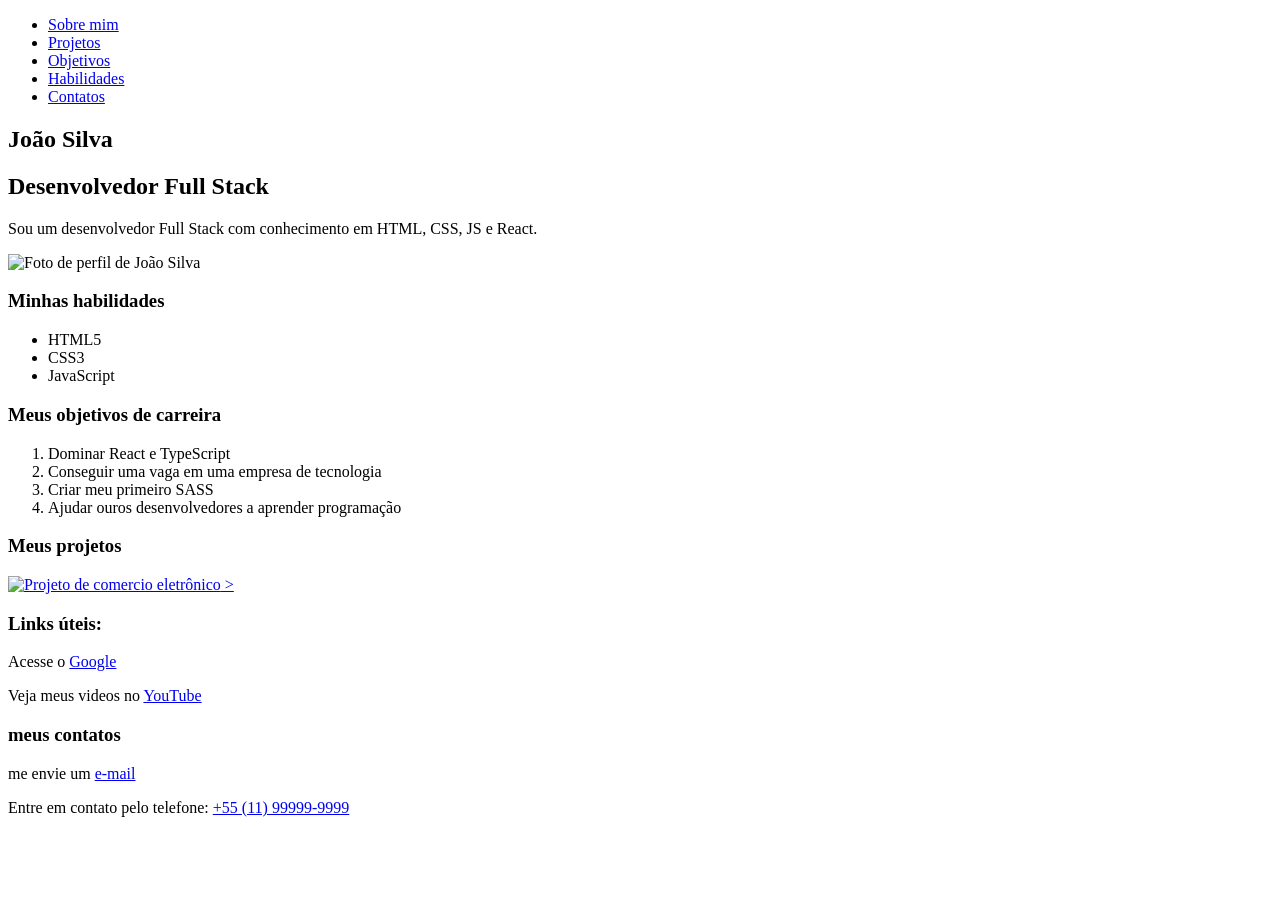
==== semantica/index.html @ d6fd26ad "adiciona index principal html" ====
<!DOCTYPE html>
<html lang="en">

<head>
    <meta charset="UTF-8" />
    <meta name="viewport" content="width=device-width, initial-scale=1.0" />
    <meta name="description" content="João Silva, desenvolvedor Full Stack especializado em React." />

    <link rel="shortcut icon" href="favicon.ico" type="image/x-icon" />

    <title>Portifolio João Silva - Desenvolvedor Full Stack</title>
</head>

<body>

    <header>
        <nav>
            <ul>
                <li><a href="#sobre-mim">Sobre mim</a></li>
                <li><a href="#projetos">Projetos</a></li>
                <li><a href="#objetivos">Objetivos</a></li>
                <li><a href="#habilidades">Habilidades</a></li>
                <li><a href="#contatos">Contatos</a></li>
            </ul>
        </nav>
    </header>

    <main>
        <section id="sobre-mim">
            <h1>João Silva</h1>
            <h2>Desenvolvedor Full Stack</h2>

            <p>Sou um desenvolvedor Full Stack com conhecimento em HTML, CSS, JS e React.</p>

            <img src="imagens/foto-perfil.png" alt="Foto de perfil de João Silva">
        </section>

        <section id="habilidades">
            <h3>Minhas habilidades</h3>
            <ul>
                <li>HTML5</li>
                <li>CSS3</li>
                <li>JavaScript</li>
            </ul>
        </section>

        <section id="objetivos">
            <h3>Meus objetivos de carreira</h3>
            <ol>
                <li>Dominar React e TypeScript</li>
                <li>Conseguir uma vaga em uma empresa de tecnologia</li>
                <li>Criar meu primeiro SASS</li>
                <li>Ajudar ouros desenvolvedores a aprender programação</li>
            </ol>
        </section>


        <section id="projetos">
            <h3>Meus projetos</h3>

            <a href="https://www.meuecomerce.com/" target="_blank">
                <img src="imagens/projeto1.jpg" alt="Projeto de comercio eletrônico">
                ></a>
        </section>
    </main>

    <footer>

        <section id="links-uteis">

            <h3>Links úteis:</h3>

            <p>Acesse o <a href="https://www.google.com/" target="_blank">Google</a></p>

            <P>Veja meus videos no <a href="https://www.youtube.com/" target="_blank">YouTube</a></P>
        </section>

        <section id="contatos">
            <h3>meus contatos</h3>

            <p>me envie um <a href="mailto:joao.silva@email.com"> e-mail</a></p>
            <p>Entre em contato pelo telefone: <a href="tel:+5511999999999">+55 (11) 99999-9999</a></p>
        </section>
    </footer>

</body>

</html>
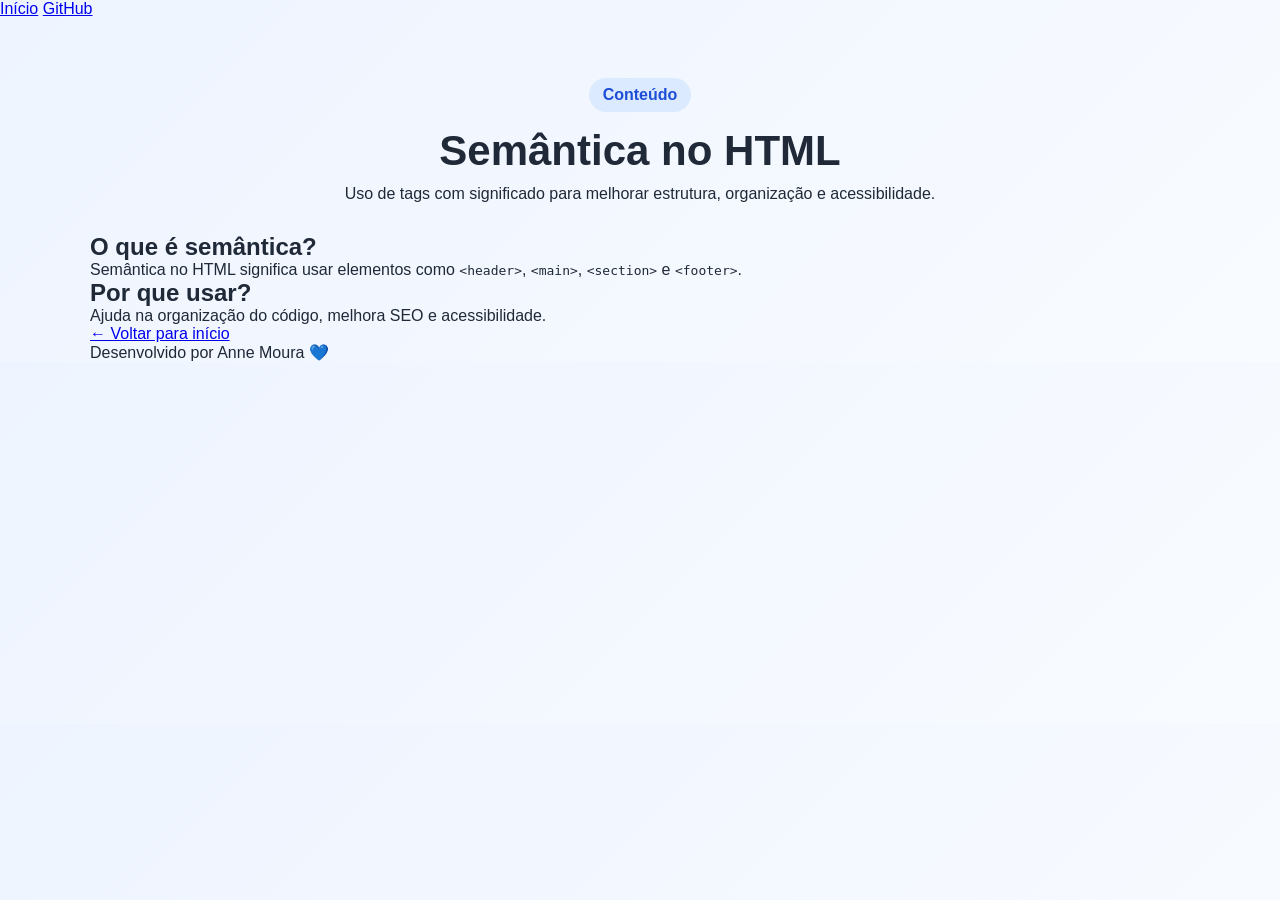
==== commit b5e3bd33: "portfolio completo com todos exercicios" ====
--- a/semantica/index.html
+++ b/semantica/index.html
@@ -1,88 +1,52 @@
 <!DOCTYPE html>
-<html lang="en">
-
+<html lang="pt-BR">
 <head>
-    <meta charset="UTF-8" />
-    <meta name="viewport" content="width=device-width, initial-scale=1.0" />
-    <meta name="description" content="João Silva, desenvolvedor Full Stack especializado em React." />
-
-    <link rel="shortcut icon" href="favicon.ico" type="image/x-icon" />
-
-    <title>Portifolio João Silva - Desenvolvedor Full Stack</title>
+  <meta charset="UTF-8">
+  <meta name="viewport" content="width=device-width, initial-scale=1.0">
+  <title>Semântica</title>
+  <link rel="icon" href="https://cdn-icons-png.flaticon.com/512/732/732212.png">
+  <link rel="stylesheet" href="../style.css">
 </head>
-
 <body>
 
-    <header>
-        <nav>
-            <ul>
-                <li><a href="#sobre-mim">Sobre mim</a></li>
-                <li><a href="#projetos">Projetos</a></li>
-                <li><a href="#objetivos">Objetivos</a></li>
-                <li><a href="#habilidades">Habilidades</a></li>
-                <li><a href="#contatos">Contatos</a></li>
-            </ul>
-        </nav>
+  <nav class="navbar">
+    <a href="../index.html">Início</a>
+    <a href="https://github.com/annemoura" target="_blank">GitHub</a>
+  </nav>
+
+  <main class="container">
+
+    <header class="hero">
+      <span class="tag">Conteúdo</span>
+      <h1>Semântica no HTML</h1>
+      <p class="descricao">
+        Uso de tags com significado para melhorar estrutura, organização e acessibilidade.
+      </p>
     </header>
 
-    <main>
-        <section id="sobre-mim">
-            <h1>João Silva</h1>
-            <h2>Desenvolvedor Full Stack</h2>
+    <section class="secao-estudo">
+      <h2>O que é semântica?</h2>
+      <p>
+        Semântica no HTML significa usar elementos como
+        <code>&lt;header&gt;</code>, <code>&lt;main&gt;</code>,
+        <code>&lt;section&gt;</code> e <code>&lt;footer&gt;</code>.
+      </p>
+    </section>
 
-            <p>Sou um desenvolvedor Full Stack com conhecimento em HTML, CSS, JS e React.</p>
+    <section class="secao-estudo">
+      <h2>Por que usar?</h2>
+      <p>
+        Ajuda na organização do código, melhora SEO e acessibilidade.
+      </p>
+    </section>
 
-            <img src="imagens/foto-perfil.png" alt="Foto de perfil de João Silva">
-        </section>
+    <a href="../index.html" class="botao voltar">← Voltar para início</a>
 
-        <section id="habilidades">
-            <h3>Minhas habilidades</h3>
-            <ul>
-                <li>HTML5</li>
-                <li>CSS3</li>
-                <li>JavaScript</li>
-            </ul>
-        </section>
-
-        <section id="objetivos">
-            <h3>Meus objetivos de carreira</h3>
-            <ol>
-                <li>Dominar React e TypeScript</li>
-                <li>Conseguir uma vaga em uma empresa de tecnologia</li>
-                <li>Criar meu primeiro SASS</li>
-                <li>Ajudar ouros desenvolvedores a aprender programação</li>
-            </ol>
-        </section>
-
-
-        <section id="projetos">
-            <h3>Meus projetos</h3>
-
-            <a href="https://www.meuecomerce.com/" target="_blank">
-                <img src="imagens/projeto1.jpg" alt="Projeto de comercio eletrônico">
-                ></a>
-        </section>
-    </main>
-
-    <footer>
-
-        <section id="links-uteis">
-
-            <h3>Links úteis:</h3>
-
-            <p>Acesse o <a href="https://www.google.com/" target="_blank">Google</a></p>
-
-            <P>Veja meus videos no <a href="https://www.youtube.com/" target="_blank">YouTube</a></P>
-        </section>
-
-        <section id="contatos">
-            <h3>meus contatos</h3>
-
-            <p>me envie um <a href="mailto:joao.silva@email.com"> e-mail</a></p>
-            <p>Entre em contato pelo telefone: <a href="tel:+5511999999999">+55 (11) 99999-9999</a></p>
-        </section>
+    <footer class="rodape">
+      <p>Desenvolvido por Anne Moura 💙</p>
     </footer>
 
+  </main>
+
 </body>
-
 </html>
--- a/style.css
+++ b/style.css
@@ -0,0 +1,101 @@
+* {
+  margin: 0;
+  padding: 0;
+  box-sizing: border-box;
+}
+
+body {
+  font-family: Arial, Helvetica, sans-serif;
+  background: linear-gradient(135deg, #eef4ff, #f8fbff);
+  color: #1f2937;
+}
+
+.container {
+  width: min(1100px, 90%);
+  margin: 0 auto;
+}
+
+.hero {
+  text-align: center;
+  padding: 60px 0 30px;
+}
+
+.tag {
+  background: #dbeafe;
+  color: #1d4ed8;
+  padding: 8px 14px;
+  border-radius: 999px;
+  font-weight: bold;
+  display: inline-block;
+  margin-bottom: 15px;
+}
+
+.hero h1 {
+  font-size: 42px;
+  margin-bottom: 10px;
+}
+
+.subtitle {
+  max-width: 700px;
+  margin: 0 auto;
+  color: #4b5563;
+}
+
+.top-buttons {
+  margin-top: 20px;
+}
+
+.top-buttons a {
+  text-decoration: none;
+  background: #2563eb;
+  color: white;
+  padding: 10px 16px;
+  border-radius: 8px;
+  margin: 5px;
+  display: inline-block;
+}
+
+.section {
+  padding: 40px 0;
+}
+
+.section h2 {
+  text-align: center;
+  margin-bottom: 25px;
+}
+
+.grid {
+  display: grid;
+  grid-template-columns: repeat(auto-fit, minmax(250px, 1fr));
+  gap: 20px;
+}
+
+.card {
+  background: white;
+  padding: 20px;
+  border-radius: 15px;
+  box-shadow: 0 8px 20px rgba(0,0,0,0.05);
+  transition: 0.3s;
+}
+
+.card:hover {
+  transform: translateY(-5px);
+}
+
+.card h3 {
+  margin-bottom: 10px;
+}
+
+.card p {
+  color: #555;
+  margin-bottom: 15px;
+}
+
+.btn {
+  display: inline-block;
+  text-decoration: none;
+  background: #111827;
+  color: white;
+  padding: 10px 14px;
+  border-radius: 8px;
+}
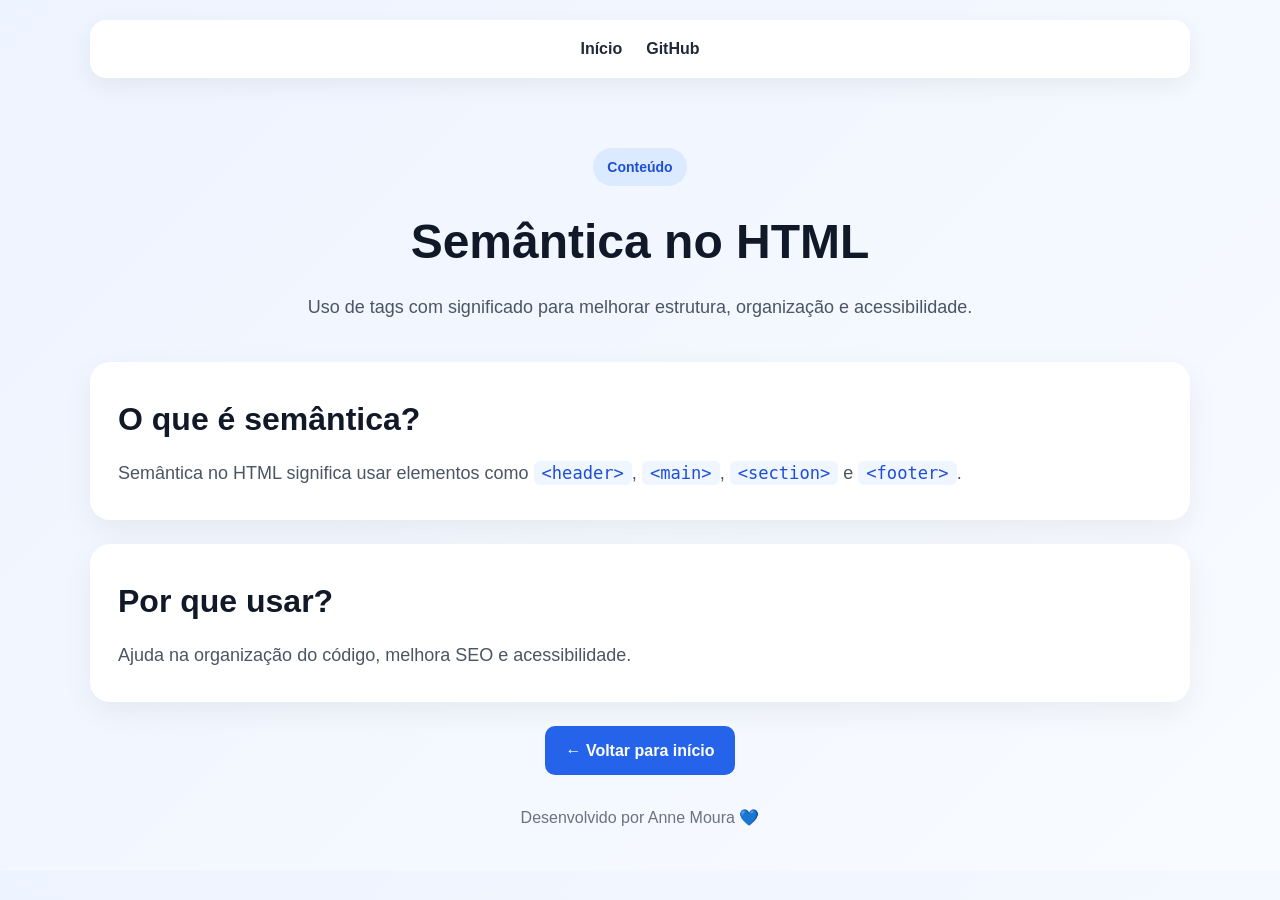
==== commit 5db38674: "padroniza estilos das paginas internas" ====
--- a/semantica/index.html
+++ b/semantica/index.html
@@ -24,7 +24,7 @@
       </p>
     </header>
 
-    <section class="secao-estudo">
+    <section class="sobre">
       <h2>O que é semântica?</h2>
       <p>
         Semântica no HTML significa usar elementos como
@@ -33,14 +33,16 @@
       </p>
     </section>
 
-    <section class="secao-estudo">
+    <section class="sobre">
       <h2>Por que usar?</h2>
       <p>
         Ajuda na organização do código, melhora SEO e acessibilidade.
       </p>
     </section>
 
-    <a href="../index.html" class="botao voltar">← Voltar para início</a>
+    <div class="hero-botoes">
+      <a href="../index.html" class="botao">← Voltar para início</a>
+    </div>
 
     <footer class="rodape">
       <p>Desenvolvido por Anne Moura 💙</p>
--- a/style.css
+++ b/style.css
@@ -4,10 +4,15 @@
   box-sizing: border-box;
 }
 
+html {
+  scroll-behavior: smooth;
+}
+
 body {
   font-family: Arial, Helvetica, sans-serif;
   background: linear-gradient(135deg, #eef4ff, #f8fbff);
   color: #1f2937;
+  line-height: 1.6;
 }
 
 .container {
@@ -15,87 +20,175 @@
   margin: 0 auto;
 }
 
+.navbar {
+  max-width: 1100px;
+  margin: 20px auto 0;
+  background: #ffffff;
+  border-radius: 16px;
+  padding: 16px 24px;
+  box-shadow: 0 8px 24px rgba(0, 0, 0, 0.06);
+  display: flex;
+  justify-content: center;
+  gap: 24px;
+  flex-wrap: wrap;
+}
+
+.navbar a {
+  text-decoration: none;
+  color: #1f2937;
+  font-weight: bold;
+  transition: 0.3s;
+}
+
+.navbar a:hover {
+  color: #2563eb;
+}
+
 .hero {
   text-align: center;
-  padding: 60px 0 30px;
+  padding: 70px 0 40px;
 }
 
 .tag {
+  display: inline-block;
   background: #dbeafe;
   color: #1d4ed8;
   padding: 8px 14px;
   border-radius: 999px;
+  font-size: 14px;
   font-weight: bold;
-  display: inline-block;
-  margin-bottom: 15px;
+  margin-bottom: 18px;
 }
 
 .hero h1 {
-  font-size: 42px;
-  margin-bottom: 10px;
+  font-size: 48px;
+  margin-bottom: 12px;
+  color: #111827;
 }
 
-.subtitle {
-  max-width: 700px;
+.subtitle,
+.descricao {
+  max-width: 750px;
   margin: 0 auto;
+  font-size: 18px;
   color: #4b5563;
 }
 
-.top-buttons {
-  margin-top: 20px;
+.top-buttons,
+.hero-botoes {
+  margin-top: 24px;
+  display: flex;
+  justify-content: center;
+  gap: 12px;
+  flex-wrap: wrap;
 }
 
-.top-buttons a {
+.top-buttons a,
+.botao,
+.btn {
+  display: inline-block;
   text-decoration: none;
   background: #2563eb;
   color: white;
-  padding: 10px 16px;
-  border-radius: 8px;
-  margin: 5px;
-  display: inline-block;
+  padding: 12px 20px;
+  border-radius: 10px;
+  font-weight: bold;
+  transition: 0.3s;
+  border: none;
+}
+
+.top-buttons a:hover,
+.botao:hover,
+.btn:hover {
+  transform: translateY(-2px);
 }
 
 .section {
-  padding: 40px 0;
+  padding: 20px 0 60px;
 }
 
 .section h2 {
+  font-size: 32px;
+  margin-bottom: 24px;
   text-align: center;
-  margin-bottom: 25px;
+  color: #111827;
 }
 
 .grid {
   display: grid;
-  grid-template-columns: repeat(auto-fit, minmax(250px, 1fr));
-  gap: 20px;
+  grid-template-columns: repeat(auto-fit, minmax(260px, 1fr));
+  gap: 22px;
 }
 
 .card {
   background: white;
-  padding: 20px;
-  border-radius: 15px;
-  box-shadow: 0 8px 20px rgba(0,0,0,0.05);
+  border-radius: 18px;
+  padding: 24px;
+  box-shadow: 0 10px 30px rgba(0, 0, 0, 0.06);
   transition: 0.3s;
+  min-height: 220px;
 }
 
 .card:hover {
-  transform: translateY(-5px);
+  transform: translateY(-6px);
 }
 
 .card h3 {
-  margin-bottom: 10px;
+  margin-bottom: 12px;
+  color: #111827;
+  font-size: 22px;
 }
 
 .card p {
-  color: #555;
-  margin-bottom: 15px;
+  color: #4b5563;
+  margin-bottom: 20px;
 }
 
-.btn {
-  display: inline-block;
-  text-decoration: none;
-  background: #111827;
-  color: white;
-  padding: 10px 14px;
-  border-radius: 8px;
+.sobre {
+  background: #ffffff;
+  border-radius: 20px;
+  padding: 32px 28px;
+  margin-bottom: 24px;
+  box-shadow: 0 10px 30px rgba(0, 0, 0, 0.06);
+}
+
+.sobre h2 {
+  font-size: 32px;
+  margin-bottom: 14px;
+  color: #111827;
+}
+
+.sobre p {
+  color: #4b5563;
+  font-size: 18px;
+}
+
+code {
+  background: #eff6ff;
+  color: #1d4ed8;
+  padding: 2px 8px;
+  border-radius: 6px;
+  font-size: 0.95em;
+}
+
+.rodape {
+  text-align: center;
+  color: #6b7280;
+  padding: 30px 0 40px;
+}
+
+@media (max-width: 768px) {
+  .hero h1 {
+    font-size: 36px;
+  }
+
+  .subtitle,
+  .descricao,
+  .sobre p {
+    font-size: 16px;
+  }
+
+  .sobre {
+    padding: 24px 20px;
+  }
 }
